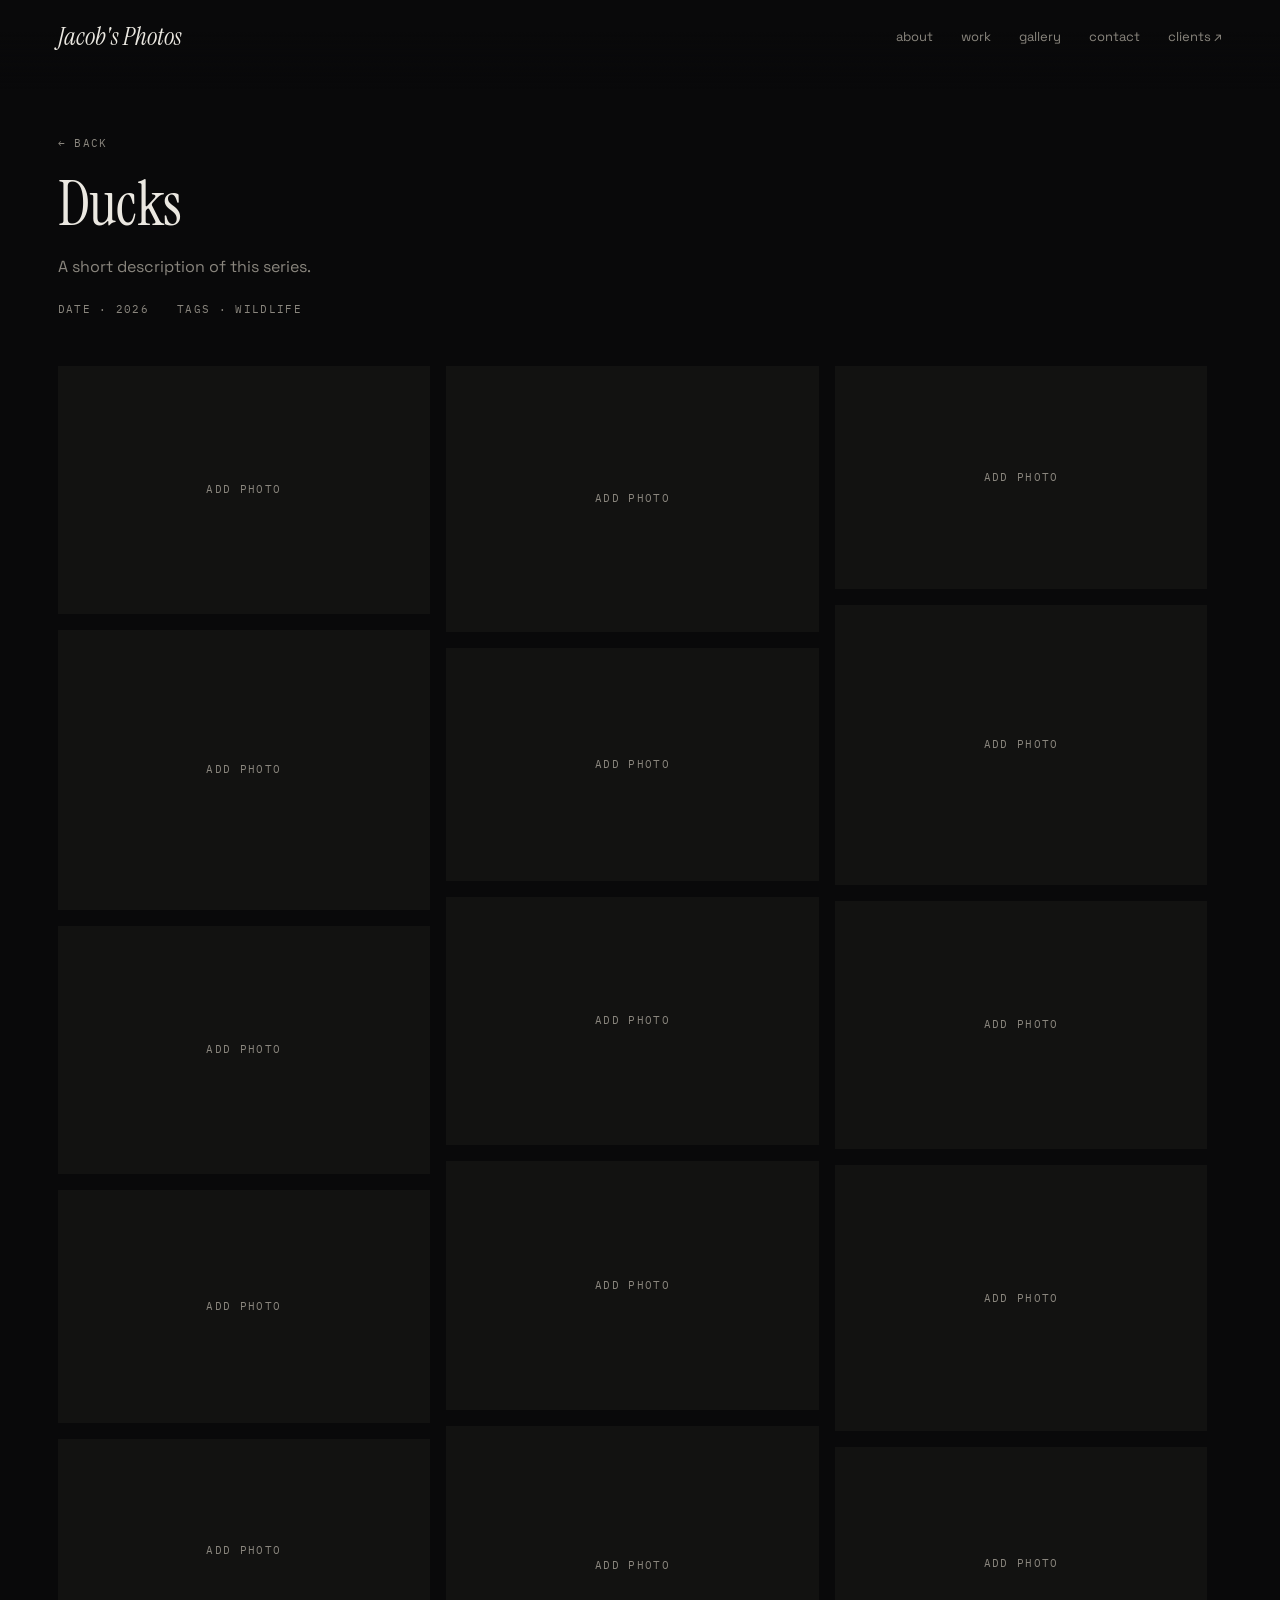
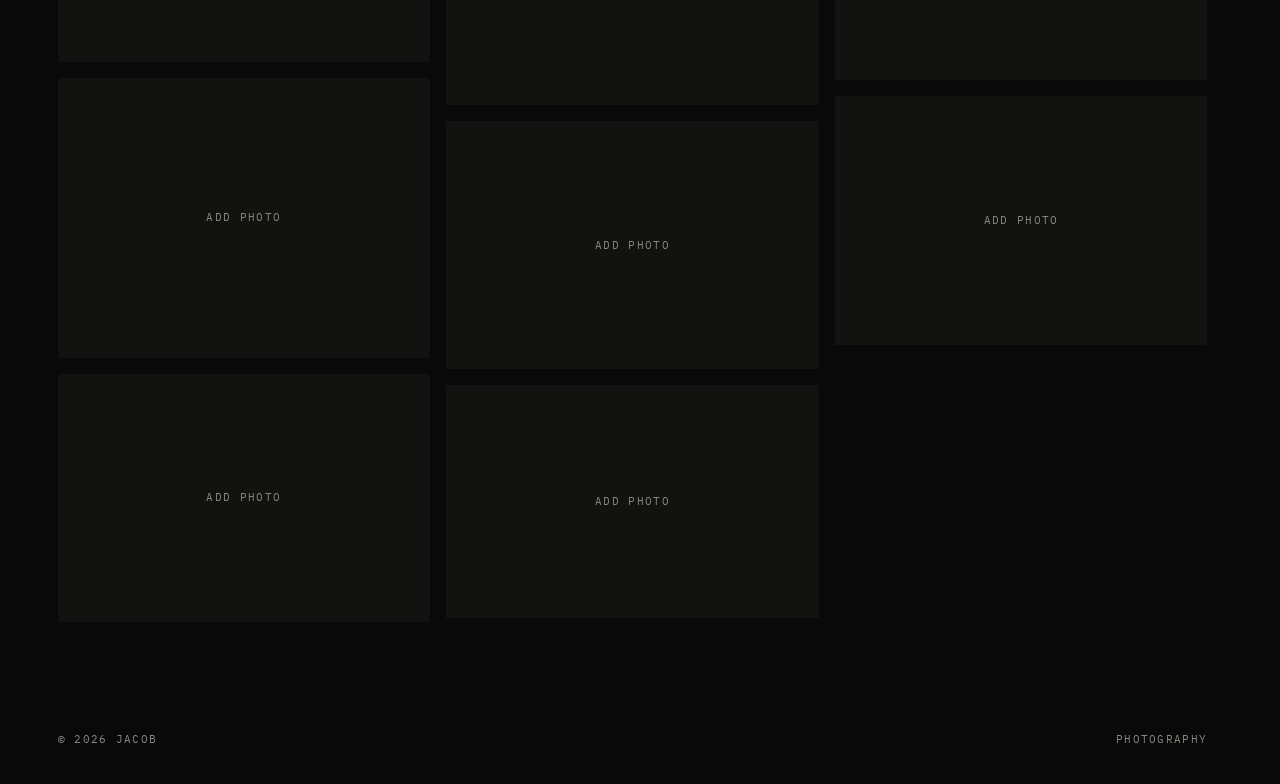
==== ducks/index.html @ 1ecc0d41 "changed the whole website, got bored of the other one" ====
<!DOCTYPE html>
<html lang="en">
<head>
<meta charset="utf-8">
<meta name="viewport" content="width=device-width,initial-scale=1">
<title>Project · Photography</title>
<link rel="icon" type="image/svg+xml" href="../favicon.svg">
<link href="https://fonts.googleapis.com/css2?family=Instrument+Serif:ital@0;1&family=Space+Grotesk:wght@400;500&family=Zen+Kaku+Gothic+New:wght@500&family=IBM+Plex+Mono:wght@400&display=swap" rel="stylesheet">
<link rel="stylesheet" href="../style.css?v=1">
<script>try{sessionStorage.getItem('pt')&&document.documentElement.classList.add('pt')}catch(e){}</script>
</head>
<body data-page="project">
<header id="hd"></header>
<main id="app"></main>
<script src="../content.js?v=1"></script>
<script src="../common.js?v=1"></script>
<script src="../project.js?v=1"></script>
</body>
</html>
---- style.css ----
:root{--bg:#09090a;--fg:#ebe8e1;--mut:#8a867e;--line:#1f1e1c;--red:#c01f48;--p:clamp(20px,4.5vw,80px);--serif:'Instrument Serif','Cormorant Garamond',Georgia,serif;--sans:'Space Grotesk','Zen Kaku Gothic New',sans-serif;--mono:'IBM Plex Mono',monospace;--e:cubic-bezier(.2,.7,.2,1)}
*{box-sizing:border-box;margin:0;padding:0}
html{scroll-behavior:smooth;scrollbar-gutter:stable}
body{background:var(--bg);color:var(--fg);font:15px/1.65 var(--sans);-webkit-font-smoothing:antialiased}
a{color:inherit;text-decoration:none}
img{display:block}
button{font:inherit;color:inherit;background:none;border:0;cursor:pointer}
.m{font:11px/1.4 var(--mono);letter-spacing:.12em;text-transform:uppercase;color:var(--mut)}
header{position:fixed;top:0;left:0;right:0;z-index:30;display:flex;justify-content:space-between;align-items:center;gap:16px;padding:20px var(--p) 36px;background:linear-gradient(var(--bg) 35%,transparent)}
.logo{font:italic 400 25px var(--serif)}
nav{display:flex;gap:28px;flex-wrap:wrap}
nav a{font-size:13px;color:var(--mut);transition:color .3s}
nav a:hover,nav a.on{color:var(--fg)}
section{padding:130px var(--p) 0}
.sh{display:flex;align-items:baseline;gap:14px;padding-top:14px;margin-bottom:44px;position:relative;border-top:1px solid var(--line)}
.sh:before{content:"";position:absolute;left:0;top:-1px;height:1px;width:100%;background:var(--red);transform:scaleX(0);transform-origin:left;transition:transform 1.5s var(--e) .25s}
.sh.in:before{transform:none}
.sh h2{font:400 clamp(30px,3.4vw,50px)/1 var(--serif)}
.sh .jp{font-family:var(--sans)}
/* blur-to-sharp reveal: big things move slower, small things faster */
.rv{opacity:0;filter:blur(14px);transform:translateY(18px);transition:opacity var(--t,.9s) var(--e),filter var(--t,.9s) var(--e),transform var(--t,.9s) var(--e);transition-delay:var(--d,0s)}
.rv.big{--t:1.7s}
.rv.in{opacity:1;filter:none;transform:none}
.w{display:inline-block;opacity:0;filter:blur(14px);transform:translateY(.3em);transition:opacity 1.2s var(--e),filter 1.2s var(--e),transform 1.2s var(--e);transition-delay:calc(var(--i)*.075s + .15s)}
body.go .w{opacity:1;filter:none;transform:none}
.hl{color:var(--red);font-style:italic}
/* loader */
#ld{position:fixed;inset:0;z-index:99;background:var(--bg);display:grid;place-items:center;transition:opacity .9s var(--e),filter .9s var(--e)}
#ld.off{opacity:0;filter:blur(12px);pointer-events:none}
.lc{text-align:center}
.lt{white-space:nowrap;font:italic 400 clamp(32px,4.4vw,56px)/1 var(--serif);opacity:0;filter:blur(14px);animation:lin 1.3s .1s var(--e) forwards}
@keyframes lin{to{opacity:1;filter:none}}
.ln,.lm{width:clamp(170px,20vw,260px);margin-left:auto;margin-right:auto}
.ln{height:1px;background:var(--line);margin-top:26px;margin-bottom:10px;overflow:hidden}
.ln i{display:block;height:100%;background:var(--red);transform:scaleX(0);transform-origin:left}
.lm{display:flex;justify-content:space-between}
/* hero */
.hero{min-height:90svh;padding-top:150px;padding-bottom:50px;display:flex;flex-direction:column;justify-content:center}
h1{font:400 clamp(40px,6.6vw,112px)/1.02 var(--serif);letter-spacing:-.01em;max-width:15em;margin-bottom:38px}
.hm{display:flex;justify-content:space-between;align-items:flex-end;gap:30px;flex-wrap:wrap}
.hm p{color:var(--mut);max-width:30rem}
.lk a{margin-left:24px;border-bottom:1px solid var(--line);transition:border-color .3s,color .3s}
.lk a:hover{color:var(--red);border-color:var(--red)}
.himg{margin:0 var(--p)}
.himg img{width:100%;height:min(80vh,56vw);object-fit:cover;object-position:center 30%}
/* about */
.ab{display:grid;grid-template-columns:minmax(200px,320px) minmax(0,1fr);gap:clamp(24px,5vw,90px);align-items:start}
.ab>img,.ab>.pbox{width:100%;aspect-ratio:4/5;object-fit:cover}
.stm{font:400 clamp(24px,3vw,44px)/1.25 var(--serif);max-width:28em;margin-bottom:36px}
.rows div{display:grid;grid-template-columns:8em 1fr;gap:18px;padding:14px 0;border-top:1px solid var(--line)}
.rows small{display:block;color:var(--mut);margin-top:4px;font-size:13px}
.rows a{border-bottom:1px solid var(--line);transition:border-color .3s,color .3s}
.rows a:hover{color:var(--red);border-color:var(--red)}
/* work */
.gr{display:grid;gap:clamp(24px,3vw,48px);grid-template-columns:repeat(auto-fill,minmax(min(100%,420px),1fr))}
.pc{display:block}
.pi{aspect-ratio:3/2;overflow:hidden;background:#121211;display:grid;place-items:center}
.pi img{width:100%;height:100%;object-fit:cover;transition:transform 1.5s var(--e);will-change:transform;backface-visibility:hidden}
.pc:hover .pi img{transform:scale(1.04)}
.pc .mt{display:flex;justify-content:space-between;margin:14px 0 4px}
.pc h3{font:400 clamp(28px,2.8vw,40px)/1.1 var(--serif);transition:color .3s}
.pc:hover h3{color:var(--red)}
.pc p{color:var(--mut)}
/* gallery */
.ms{columns:3 300px;column-gap:16px}
.fr{break-inside:avoid;margin-bottom:16px;position:relative;cursor:zoom-in;overflow:hidden;background:#121211}
.fr img{width:100%;transition:transform 1.5s var(--e);will-change:transform;backface-visibility:hidden}
.fr:hover img{transform:scale(1.03)}
.fr .ph{aspect-ratio:var(--r);display:grid;place-items:center}
.fr .cp{position:absolute;left:0;right:0;bottom:0;padding:30px 14px 12px;background:linear-gradient(transparent,rgba(0,0,0,.75));opacity:0;transition:opacity .4s;font-size:13px;pointer-events:none}
.fr:hover .cp{opacity:1}
.cp small{display:block;color:#b9b4aa;font-size:11px}
/* project page */
.pj{padding:130px var(--p) 0}
.back{display:inline-block;margin-bottom:22px}
.back:hover{color:var(--fg)}
.pj h1{font-size:clamp(34px,4.8vw,76px);margin-bottom:18px}
.lede{max-width:40rem;color:var(--mut);font-size:16px}
.meta{display:flex;gap:28px;flex-wrap:wrap;margin-top:22px}
.pg{padding:48px var(--p) 0}
footer{display:flex;justify-content:space-between;gap:12px;flex-wrap:wrap;padding:110px var(--p) 36px}
/* lightbox */
#lb{position:fixed;inset:0;z-index:60;background:#050505;display:flex;flex-direction:column;padding:24px 24px 16px;cursor:zoom-out;opacity:0;visibility:hidden;transition:opacity .45s,visibility 0s .45s;overscroll-behavior:contain}
#lb.on{opacity:1;visibility:visible;transition:opacity .45s}
#lb .stg{flex:1;min-height:0;display:grid;place-items:center}
#lb img{max-width:100%;max-height:calc(100dvh - 110px);object-fit:contain;cursor:default;opacity:0;filter:blur(12px);transform:scale(.97);transition:opacity .7s var(--e),filter .7s var(--e),transform .8s var(--e)}
#lb.on img{opacity:1;filter:none;transform:none}
#lb .bar{display:flex;justify-content:space-between;align-items:center;gap:12px;flex-wrap:wrap;padding-top:12px;cursor:default}
#lb button{border:1px solid var(--line);padding:4px 12px;font-size:12px;color:var(--mut)}
#lb button:hover{color:var(--fg);border-color:var(--red)}
/* page transitions: soft blur between pages */
html.leaving #app{opacity:0;filter:blur(10px);transition:opacity .35s,filter .35s}
html.pt #app{animation:pin .8s var(--e)}
@keyframes pin{from{opacity:0;filter:blur(10px)}}
@media(max-width:800px){.ab{grid-template-columns:1fr}nav{gap:16px}.logo{font-size:21px}.rows div{grid-template-columns:6em 1fr}}
@media(prefers-reduced-motion:reduce){*{animation:none!important;transition:none!important}.rv,.w{opacity:1;filter:none;transform:none}.sh:before{transform:none}}
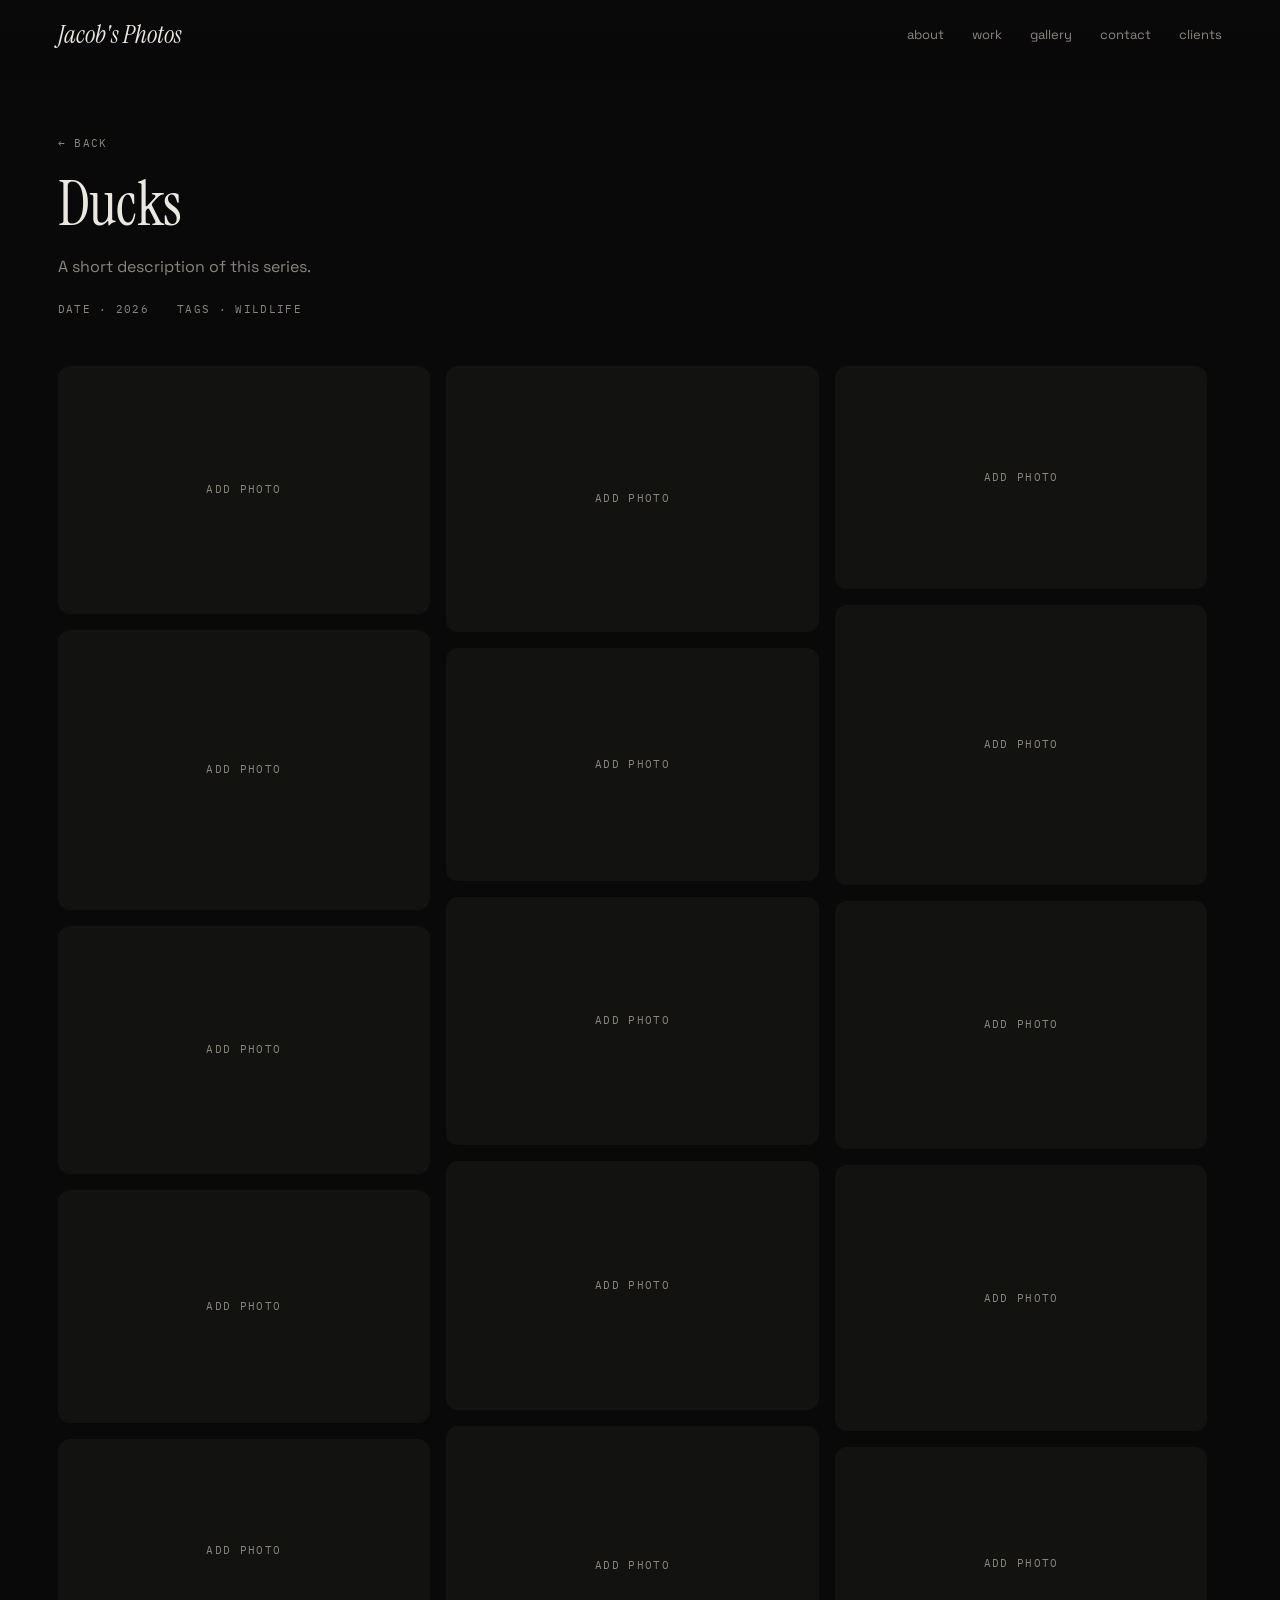
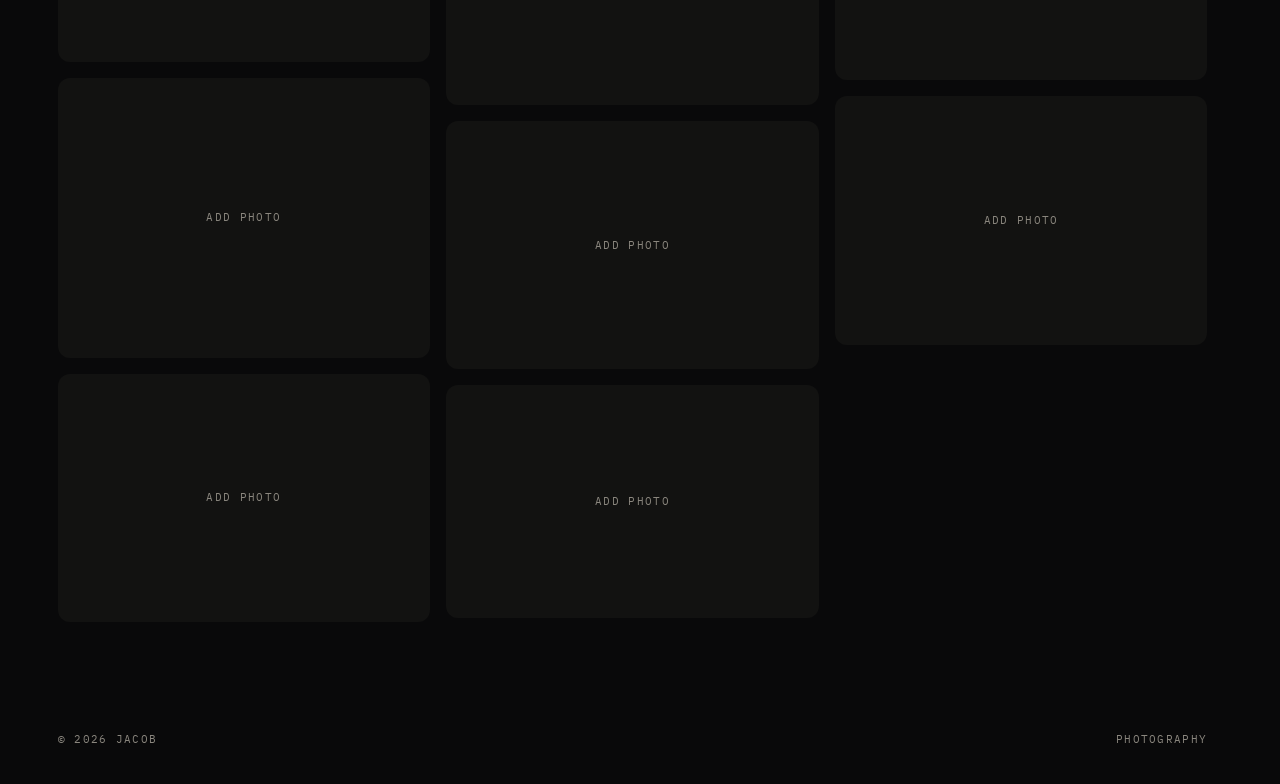
==== commit ddf1c15c: "adding fetures" ====
--- a/ducks/index.html
+++ b/ducks/index.html
@@ -5,15 +5,15 @@
 <meta name="viewport" content="width=device-width,initial-scale=1">
 <title>Project · Photography</title>
 <link rel="icon" type="image/svg+xml" href="../favicon.svg">
-<link href="https://fonts.googleapis.com/css2?family=Instrument+Serif:ital@0;1&family=Space+Grotesk:wght@400;500&family=Zen+Kaku+Gothic+New:wght@500&family=IBM+Plex+Mono:wght@400&display=swap" rel="stylesheet">
-<link rel="stylesheet" href="../style.css?v=1">
-<script>try{sessionStorage.getItem('pt')&&document.documentElement.classList.add('pt')}catch(e){}</script>
+<link href="https://fonts.googleapis.com/css2?family=Instrument+Serif:ital@0;1&family=Space+Grotesk:wght@400;500&family=IBM+Plex+Mono:wght@400&display=swap" rel="stylesheet">
+<link rel="stylesheet" href="../style.css?v=4">
+<script>try{sessionStorage.getItem('pt')&&document.documentElement.classList.add('pt');sessionStorage.getItem('ld')&&document.documentElement.classList.add('seen')}catch(e){}</script>
 </head>
 <body data-page="project">
 <header id="hd"></header>
 <main id="app"></main>
-<script src="../content.js?v=1"></script>
-<script src="../common.js?v=1"></script>
-<script src="../project.js?v=1"></script>
+<script src="../content.js?v=4"></script>
+<script src="../common.js?v=4"></script>
+<script src="../project.js?v=4"></script>
 </body>
 </html>
--- a/style.css
+++ b/style.css
@@ -1,4 +1,4 @@
-:root{--bg:#09090a;--fg:#ebe8e1;--mut:#8a867e;--line:#1f1e1c;--red:#c01f48;--p:clamp(20px,4.5vw,80px);--serif:'Instrument Serif','Cormorant Garamond',Georgia,serif;--sans:'Space Grotesk','Zen Kaku Gothic New',sans-serif;--mono:'IBM Plex Mono',monospace;--e:cubic-bezier(.2,.7,.2,1)}
+:root{--bg:#09090a;--fg:#ebe8e1;--mut:#8a867e;--line:#1f1e1c;--red:#c01f48;--hl:#e0405f;--rad:12px;--p:clamp(20px,4.5vw,80px);--serif:'Instrument Serif','Cormorant Garamond',Georgia,serif;--sans:'Space Grotesk',sans-serif;--mono:'IBM Plex Mono',monospace;--e:cubic-bezier(.2,.7,.2,1)}
 *{box-sizing:border-box;margin:0;padding:0}
 html{scroll-behavior:smooth;scrollbar-gutter:stable}
 body{background:var(--bg);color:var(--fg);font:15px/1.65 var(--sans);-webkit-font-smoothing:antialiased}
@@ -7,55 +7,66 @@
 button{font:inherit;color:inherit;background:none;border:0;cursor:pointer}
 .m{font:11px/1.4 var(--mono);letter-spacing:.12em;text-transform:uppercase;color:var(--mut)}
 header{position:fixed;top:0;left:0;right:0;z-index:30;display:flex;justify-content:space-between;align-items:center;gap:16px;padding:20px var(--p) 36px;background:linear-gradient(var(--bg) 35%,transparent)}
-.logo{font:italic 400 25px var(--serif)}
+.logo{font:italic 400 25px/1.2 var(--serif)}
 nav{display:flex;gap:28px;flex-wrap:wrap}
 nav a{font-size:13px;color:var(--mut);transition:color .3s}
 nav a:hover,nav a.on{color:var(--fg)}
 section{padding:130px var(--p) 0}
 .sh{display:flex;align-items:baseline;gap:14px;padding-top:14px;margin-bottom:44px;position:relative;border-top:1px solid var(--line)}
-.sh:before{content:"";position:absolute;left:0;top:-1px;height:1px;width:100%;background:var(--red);transform:scaleX(0);transform-origin:left;transition:transform 1.5s var(--e) .25s}
+.sh:before{content:"";position:absolute;left:0;top:-1px;height:1px;width:100%;background:var(--red);transform:scaleX(0);transform-origin:left;transition:transform 1s var(--e) .15s}
 .sh.in:before{transform:none}
 .sh h2{font:400 clamp(30px,3.4vw,50px)/1 var(--serif)}
-.sh .jp{font-family:var(--sans)}
 /* blur-to-sharp reveal: big things move slower, small things faster */
-.rv{opacity:0;filter:blur(14px);transform:translateY(18px);transition:opacity var(--t,.9s) var(--e),filter var(--t,.9s) var(--e),transform var(--t,.9s) var(--e);transition-delay:var(--d,0s)}
-.rv.big{--t:1.7s}
+.rv{opacity:0;filter:blur(8px);transform:translateY(14px);transition:opacity var(--t,.6s) var(--e),filter var(--t,.6s) var(--e),transform var(--t,.6s) var(--e);transition-delay:var(--d,0s)}
+.rv.big{--t:.9s;filter:none;transform:translateY(22px) scale(.985)}
 .rv.in{opacity:1;filter:none;transform:none}
-.w{display:inline-block;opacity:0;filter:blur(14px);transform:translateY(.3em);transition:opacity 1.2s var(--e),filter 1.2s var(--e),transform 1.2s var(--e);transition-delay:calc(var(--i)*.075s + .15s)}
+.w{display:inline-block;opacity:0;filter:blur(8px);transform:translateY(.25em);transition:opacity .8s var(--e),filter .8s var(--e),transform .8s var(--e);transition-delay:calc(var(--i)*.05s + .1s)}
 body.go .w{opacity:1;filter:none;transform:none}
-.hl{color:var(--red);font-style:italic}
+.hl{color:var(--hl);font-style:italic}
 /* loader */
-#ld{position:fixed;inset:0;z-index:99;background:var(--bg);display:grid;place-items:center;transition:opacity .9s var(--e),filter .9s var(--e)}
-#ld.off{opacity:0;filter:blur(12px);pointer-events:none}
-.lc{text-align:center}
-.lt{white-space:nowrap;font:italic 400 clamp(32px,4.4vw,56px)/1 var(--serif);opacity:0;filter:blur(14px);animation:lin 1.3s .1s var(--e) forwards}
+#ld{position:fixed;inset:0;z-index:99;display:grid;place-items:center}
+#ld .lbg{position:absolute;inset:0;background:var(--bg);transition:opacity .6s var(--e)}
+#ld.off{pointer-events:none}
+#ld.off .lbg{opacity:0}
+#ld.off .ln,#ld.off .lm{opacity:0;transition:opacity .3s}
+html.seen #ld{display:none}
+html.morph .logo{opacity:0}
+.lc{position:relative;text-align:center}
+.lt{width:max-content;margin:0 auto;white-space:nowrap;font:italic 400 clamp(32px,4.4vw,56px)/1.2 var(--serif);opacity:0;filter:blur(10px);animation:lin .9s .05s var(--e) forwards}
 @keyframes lin{to{opacity:1;filter:none}}
 .ln,.lm{width:clamp(170px,20vw,260px);margin-left:auto;margin-right:auto}
 .ln{height:1px;background:var(--line);margin-top:26px;margin-bottom:10px;overflow:hidden}
 .ln i{display:block;height:100%;background:var(--red);transform:scaleX(0);transform-origin:left}
 .lm{display:flex;justify-content:space-between}
-/* hero */
-.hero{min-height:90svh;padding-top:150px;padding-bottom:50px;display:flex;flex-direction:column;justify-content:center}
-h1{font:400 clamp(40px,6.6vw,112px)/1.02 var(--serif);letter-spacing:-.01em;max-width:15em;margin-bottom:38px}
+/* hero: the photo sits behind the headline */
+.hero{position:relative;min-height:100svh;padding-top:150px;padding-bottom:56px;display:flex;flex-direction:column;justify-content:flex-end;overflow:hidden}
+.hero>*{position:relative;z-index:1}
+.hero>.hbg{position:absolute;inset:0;z-index:0}
+.hbg img{width:100%;height:100%;object-fit:cover;object-position:center 30%;opacity:0;transform:scale(1.05);transition:opacity 1.1s var(--e),transform 1.8s var(--e)}
+body.go .hbg img{opacity:1;transform:none}
+.hbg:after{content:"";position:absolute;inset:0;background:linear-gradient(to top,var(--bg) 0%,rgba(9,9,10,.78) 26%,rgba(9,9,10,.3) 60%,rgba(9,9,10,.55) 100%)}
+h1{font:400 clamp(40px,6.6vw,112px)/1.02 var(--serif);letter-spacing:-.01em;max-width:14em;margin-bottom:38px}
 .hm{display:flex;justify-content:space-between;align-items:flex-end;gap:30px;flex-wrap:wrap}
-.hm p{color:var(--mut);max-width:30rem}
-.lk a{margin-left:24px;border-bottom:1px solid var(--line);transition:border-color .3s,color .3s}
-.lk a:hover{color:var(--red);border-color:var(--red)}
-.himg{margin:0 var(--p)}
-.himg img{width:100%;height:min(80vh,56vw);object-fit:cover;object-position:center 30%}
+.hm p{color:#b9b5ac;max-width:30rem}
+.lk a{margin-left:24px;border-bottom:1px solid #3a3835;transition:border-color .3s,color .3s}
+.lk a:hover{color:var(--hl);border-color:var(--hl)}
 /* about */
 .ab{display:grid;grid-template-columns:minmax(200px,320px) minmax(0,1fr);gap:clamp(24px,5vw,90px);align-items:start}
-.ab>img,.ab>.pbox{width:100%;aspect-ratio:4/5;object-fit:cover}
+.ab>img,.ab>.pbox{width:100%;aspect-ratio:4/5;object-fit:cover;border-radius:var(--rad)}
 .stm{font:400 clamp(24px,3vw,44px)/1.25 var(--serif);max-width:28em;margin-bottom:36px}
+.rows{background:#0e0e0d;border:1px solid var(--line);border-radius:var(--rad);padding:4px 22px}
 .rows div{display:grid;grid-template-columns:8em 1fr;gap:18px;padding:14px 0;border-top:1px solid var(--line)}
+.rows div:first-child{border-top:0}
 .rows small{display:block;color:var(--mut);margin-top:4px;font-size:13px}
 .rows a{border-bottom:1px solid var(--line);transition:border-color .3s,color .3s}
 .rows a:hover{color:var(--red);border-color:var(--red)}
 /* work */
 .gr{display:grid;gap:clamp(24px,3vw,48px);grid-template-columns:repeat(auto-fill,minmax(min(100%,420px),1fr))}
 .pc{display:block}
-.pi{aspect-ratio:3/2;overflow:hidden;background:#121211;display:grid;place-items:center}
-.pi img{width:100%;height:100%;object-fit:cover;transition:transform 1.5s var(--e);will-change:transform;backface-visibility:hidden}
+.gr{align-items:start}
+.pi{overflow:hidden;background:#121211;display:grid;place-items:center;border-radius:var(--rad);isolation:isolate}
+.pi.e{aspect-ratio:4/3}
+.pi img{width:100%;height:auto;transition:transform 1s var(--e);backface-visibility:hidden}
 .pc:hover .pi img{transform:scale(1.04)}
 .pc .mt{display:flex;justify-content:space-between;margin:14px 0 4px}
 .pc h3{font:400 clamp(28px,2.8vw,40px)/1.1 var(--serif);transition:color .3s}
@@ -63,8 +74,8 @@
 .pc p{color:var(--mut)}
 /* gallery */
 .ms{columns:3 300px;column-gap:16px}
-.fr{break-inside:avoid;margin-bottom:16px;position:relative;cursor:zoom-in;overflow:hidden;background:#121211}
-.fr img{width:100%;transition:transform 1.5s var(--e);will-change:transform;backface-visibility:hidden}
+.fr{break-inside:avoid;margin-bottom:16px;position:relative;cursor:zoom-in;overflow:hidden;background:#121211;border-radius:var(--rad);isolation:isolate}
+.fr img{width:100%;transition:transform 1s var(--e);backface-visibility:hidden}
 .fr:hover img{transform:scale(1.03)}
 .fr .ph{aspect-ratio:var(--r);display:grid;place-items:center}
 .fr .cp{position:absolute;left:0;right:0;bottom:0;padding:30px 14px 12px;background:linear-gradient(transparent,rgba(0,0,0,.75));opacity:0;transition:opacity .4s;font-size:13px;pointer-events:none}
@@ -83,14 +94,14 @@
 #lb{position:fixed;inset:0;z-index:60;background:#050505;display:flex;flex-direction:column;padding:24px 24px 16px;cursor:zoom-out;opacity:0;visibility:hidden;transition:opacity .45s,visibility 0s .45s;overscroll-behavior:contain}
 #lb.on{opacity:1;visibility:visible;transition:opacity .45s}
 #lb .stg{flex:1;min-height:0;display:grid;place-items:center}
-#lb img{max-width:100%;max-height:calc(100dvh - 110px);object-fit:contain;cursor:default;opacity:0;filter:blur(12px);transform:scale(.97);transition:opacity .7s var(--e),filter .7s var(--e),transform .8s var(--e)}
-#lb.on img{opacity:1;filter:none;transform:none}
+#lb img{border-radius:8px;max-width:100%;max-height:calc(100dvh - 110px);object-fit:contain;cursor:default;opacity:0;transform:scale(.97);transition:opacity .4s var(--e),transform .5s var(--e)}
+#lb.on img{opacity:1;transform:none}
 #lb .bar{display:flex;justify-content:space-between;align-items:center;gap:12px;flex-wrap:wrap;padding-top:12px;cursor:default}
 #lb button{border:1px solid var(--line);padding:4px 12px;font-size:12px;color:var(--mut)}
 #lb button:hover{color:var(--fg);border-color:var(--red)}
 /* page transitions: soft blur between pages */
-html.leaving #app{opacity:0;filter:blur(10px);transition:opacity .35s,filter .35s}
-html.pt #app{animation:pin .8s var(--e)}
-@keyframes pin{from{opacity:0;filter:blur(10px)}}
+html.leaving #app{opacity:0;transition:opacity .2s}
+html.pt #app{animation:pin .45s var(--e)}
+@keyframes pin{from{opacity:0}}
 @media(max-width:800px){.ab{grid-template-columns:1fr}nav{gap:16px}.logo{font-size:21px}.rows div{grid-template-columns:6em 1fr}}
 @media(prefers-reduced-motion:reduce){*{animation:none!important;transition:none!important}.rv,.w{opacity:1;filter:none;transform:none}.sh:before{transform:none}}
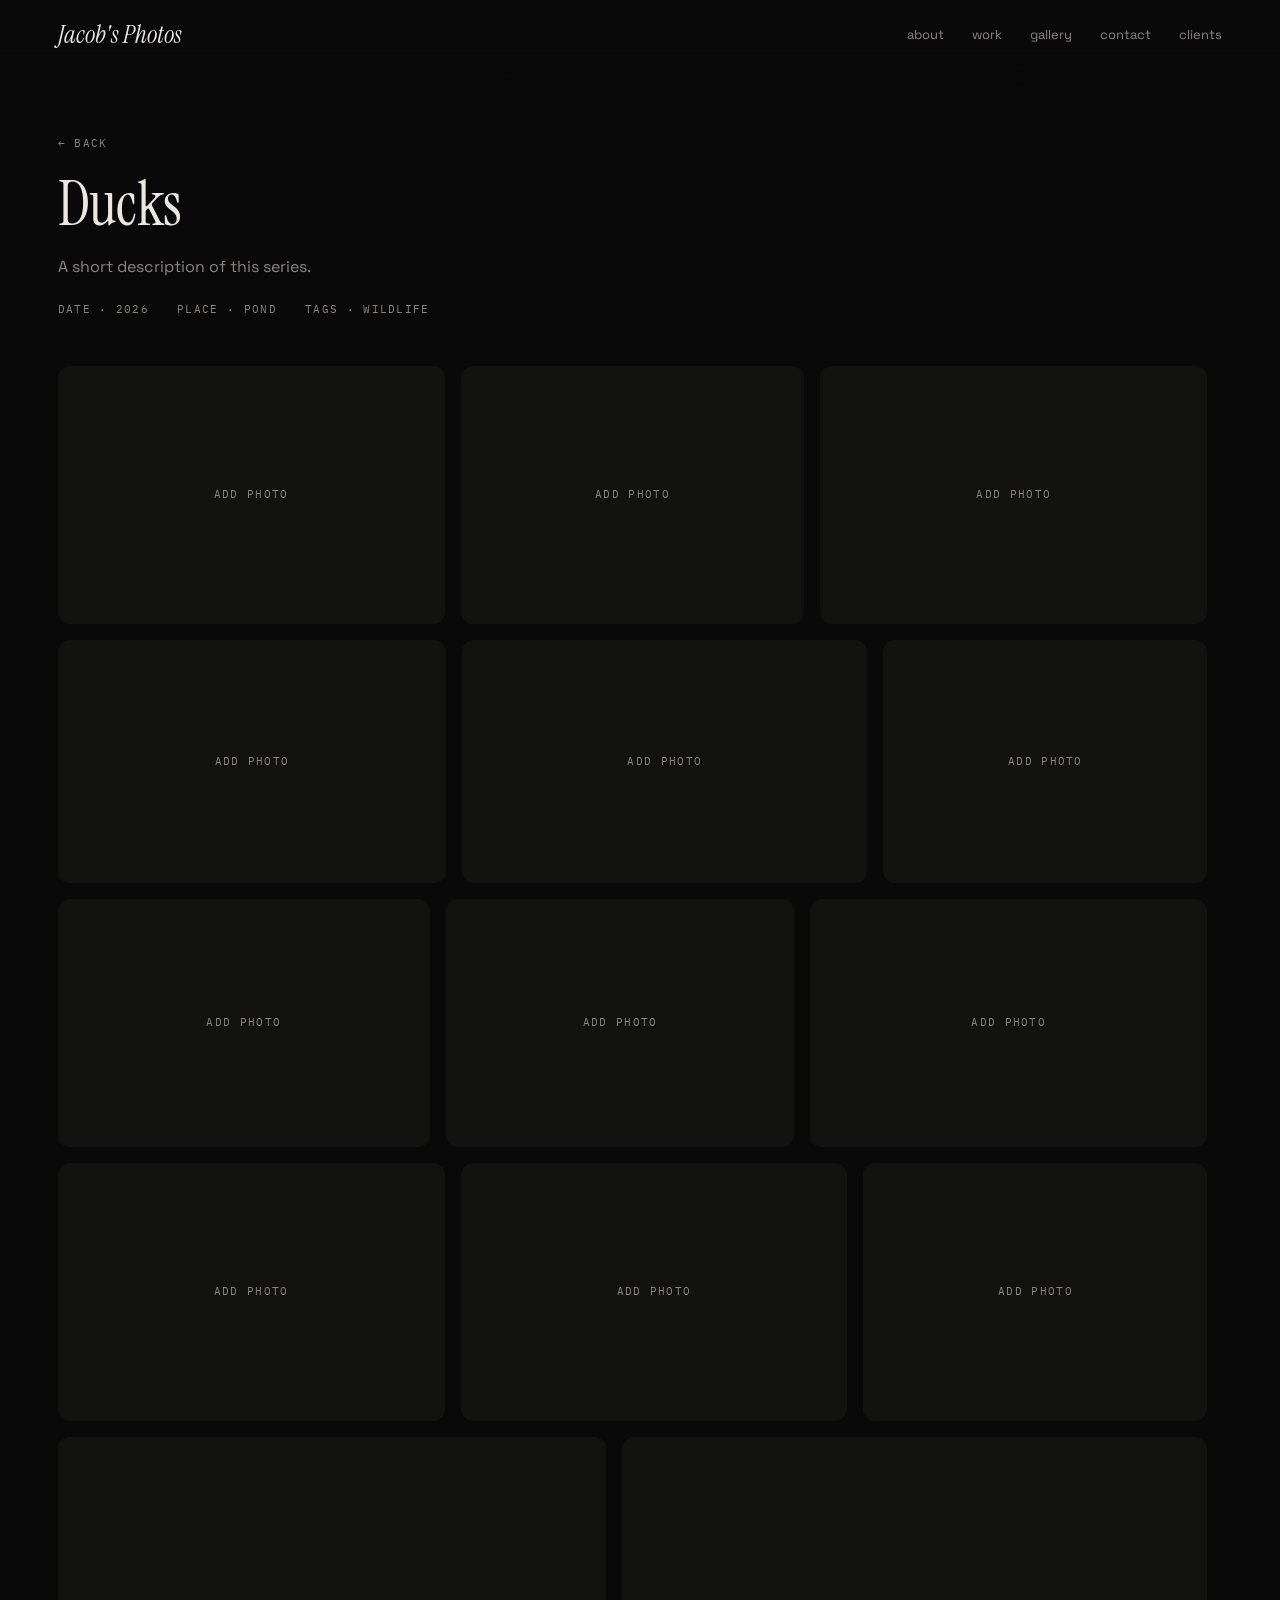
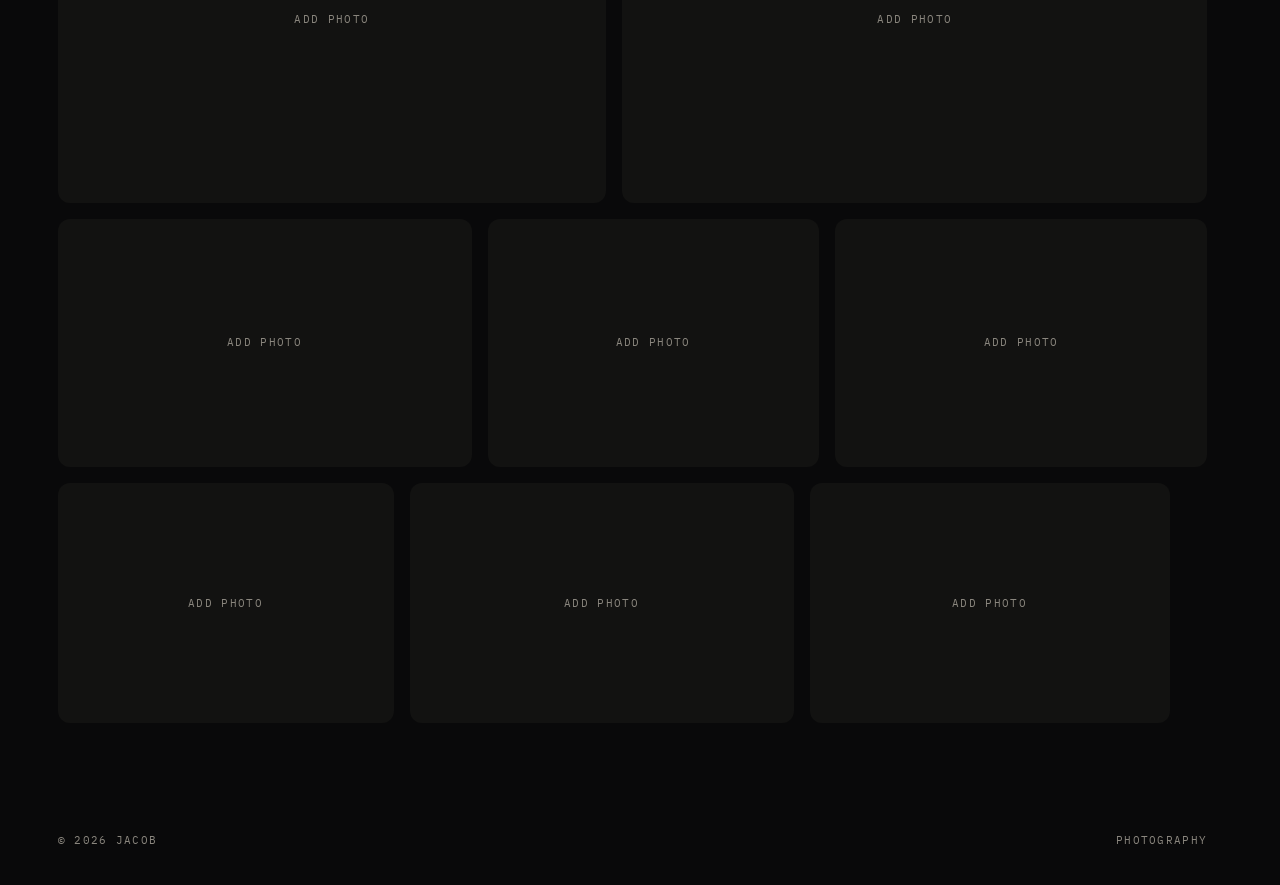
==== commit 56b2711a: "adding pics and that" ====
--- a/ducks/index.html
+++ b/ducks/index.html
@@ -6,14 +6,14 @@
 <title>Project · Photography</title>
 <link rel="icon" type="image/svg+xml" href="../favicon.svg">
 <link href="https://fonts.googleapis.com/css2?family=Instrument+Serif:ital@0;1&family=Space+Grotesk:wght@400;500&family=IBM+Plex+Mono:wght@400&display=swap" rel="stylesheet">
-<link rel="stylesheet" href="../style.css?v=4">
+<link rel="stylesheet" href="../style.css?v=6">
 <script>try{sessionStorage.getItem('pt')&&document.documentElement.classList.add('pt');sessionStorage.getItem('ld')&&document.documentElement.classList.add('seen')}catch(e){}</script>
 </head>
 <body data-page="project">
 <header id="hd"></header>
 <main id="app"></main>
-<script src="../content.js?v=4"></script>
-<script src="../common.js?v=4"></script>
-<script src="../project.js?v=4"></script>
+<script src="../content.js?v=6"></script>
+<script src="../common.js?v=6"></script>
+<script src="../project.js?v=6"></script>
 </body>
 </html>
--- a/style.css
+++ b/style.css
@@ -73,11 +73,12 @@
 .pc:hover h3{color:var(--red)}
 .pc p{color:var(--mut)}
 /* gallery */
-.ms{columns:3 300px;column-gap:16px}
-.fr{break-inside:avoid;margin-bottom:16px;position:relative;cursor:zoom-in;overflow:hidden;background:#121211;border-radius:var(--rad);isolation:isolate}
-.fr img{width:100%;transition:transform 1s var(--e);backface-visibility:hidden}
+.ms{display:flex;flex-wrap:wrap;gap:16px;align-items:flex-start}
+.ms:after{content:"";flex-grow:1e9}
+.fr{flex:calc(var(--n,1.5)*100) 1 calc(var(--n,1.5)*240px);aspect-ratio:var(--n,1.5);min-width:0;position:relative;cursor:zoom-in;overflow:hidden;background:#121211;border-radius:var(--rad);isolation:isolate}
+.fr img{display:block;width:100%;height:100%;object-fit:cover;transition:transform 1s var(--e);backface-visibility:hidden}
 .fr:hover img{transform:scale(1.03)}
-.fr .ph{aspect-ratio:var(--r);display:grid;place-items:center}
+.fr .ph{height:100%;display:grid;place-items:center}
 .fr .cp{position:absolute;left:0;right:0;bottom:0;padding:30px 14px 12px;background:linear-gradient(transparent,rgba(0,0,0,.75));opacity:0;transition:opacity .4s;font-size:13px;pointer-events:none}
 .fr:hover .cp{opacity:1}
 .cp small{display:block;color:#b9b4aa;font-size:11px}
